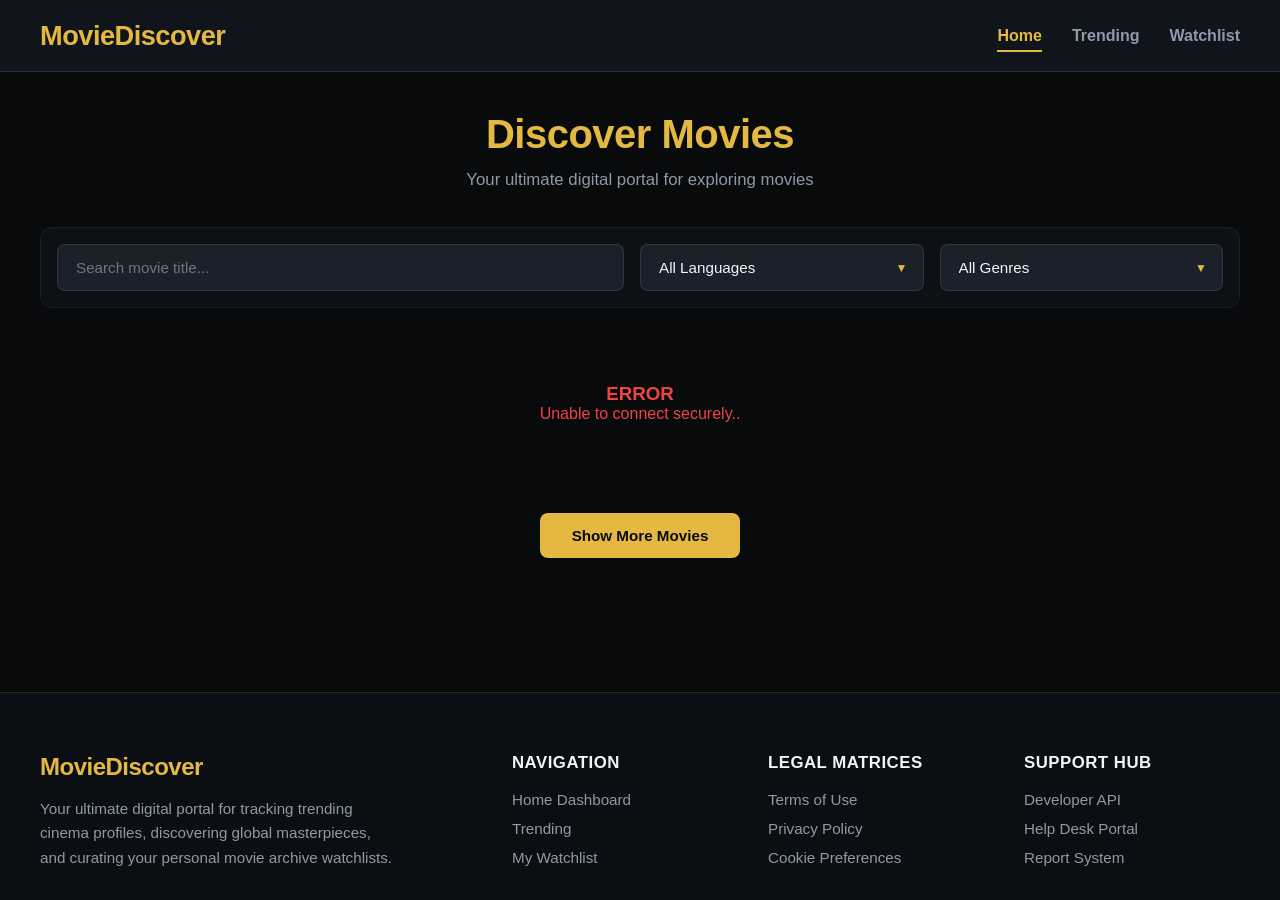
==== index.html @ 5aa243f0 "feat: replace infinite scroll with managed pagination button to restore footer visibility" ====
<!DOCTYPE html>
<html lang="en">
<head>
    <meta charset="UTF-8">
    <meta name="viewport" content="width=device-width, initial-scale=1.0">
    <title>MovieDiscover</title>
    <link rel="stylesheet" href="./style.css">
</head>
<body>

    <nav class="navbar">
        <div class="nav-container">
            <a href="index.html" class="logo">MovieDiscover</a>
            <ul class="nav-links">
                <li><a href="index.html" class="active">Home</a></li>
                <li><a href="trending.html">Trending</a></li>
                <li><a href="watchlist.html">Watchlist</a></li>
            </ul>
        </div>
    </nav>

    <main class="container">
        <header class="page-header">
            <h2>Discover Movies</h2>
            <p>Your ultimate digital portal for exploring movies</p>
        </header>

<div class="controls-hub">
    <div class="search-wrapper">
        <input type="text" id="searchBox" placeholder="Search movie title..." aria-label="Search movies">
    </div>
    
    <div class="select-wrapper">
        <select id="languageSelect" aria-label="Filter by language">
            <option value="All">All Languages</option>
            <option value="EN">English</option>
            <option value="HI">Hindi (हिंदी)</option>
            <option value="ES">Spanish (Español)</option>
            <option value="FR">French (Français)</option>
            <option value="JA">Japanese (日本語)</option>
            <option value="KO">Korean (한국어)</option>
        </select>
    </div>

    <div class="select-wrapper">
        <select id="genreSelect" aria-label="Filter by genre">
            <option value="All">All Genres</option>
            <option value="Action">Action</option>
            <option value="Adventure">Adventure</option>
            <option value="Animation">Animation</option>
            <option value="Comedy">Comedy</option>
            <option value="Crime">Crime</option>
            <option value="Drama">Drama</option>
            <option value="Fantasy">Fantasy</option>
            <option value="Horror">Horror</option>
            <option value="Romance">Romance</option>
            <option value="Sci-Fi">Sci-Fi</option>
            <option value="Thriller">Thriller</option>
        </select>
    </div>
</div>

<section id="movieList" class="movie-grid">
            </section>

        <div id="loadMoreContainer" style="text-align: center; margin: 50px 0 20px 0;">
            <button id="loadMoreBtn" class="btn btn-primary" onclick="loadNextPage()">Show More Movies</button>
        </div>
    </main>

   <footer class="footer">
    <div class="footer-container">
        <div class="footer-brand">
            <h3>MovieDiscover</h3>
            <p>Your ultimate digital portal for tracking trending cinema profiles, discovering global masterpieces, and curating your personal movie archive watchlists.</p>
        </div>
        <div class="footer-links">
            <h4>Navigation</h4>
            <a href="index.html">Home Dashboard</a>
            <a href="trending.html">Trending</a>
            <a href="watchlist.html">My Watchlist</a>
        </div>
        <div class="footer-links">
            <h4>Legal Matrices</h4>
            <a href="#">Terms of Use</a>
            <a href="#">Privacy Policy</a>
            <a href="#">Cookie Preferences</a>
        </div>
        <div class="footer-links">
            <h4>Support Hub</h4>
            <a href="#">Developer API</a>
            <a href="#">Help Desk Portal</a>
            <a href="#">Report System</a>
        </div>
    </div>
</footer>

    <script src="./script.js"></script>
</body>
</html>
---- style.css ----
/* --- BASE VARIANT STYLESHEET REBOOT --- */
* {
    margin: 0;
    padding: 0;
    box-sizing: border-box;
    font-family: 'Segoe UI', Roboto, Helvetica, Arial, sans-serif;
}

:root {
    --bg-main: #080a0c;
    --bg-card: #11161d;
    --bg-input: #1a212a;
    --brand-gold: #e5b842;      /* Vibrant Premium Gold Theme */
    --brand-gold-hover: #fcd36a;/* Bright highlight gold */
    --brand-red: #ef4444;
    --text-light: #f3f4f6;
    --text-muted: #8e9aa8;
    --nav-height: 72px;
}

body {
    background-color: var(--bg-main);
    color: var(--text-light);
    min-height: 100vh;
    display: flex;
    flex-direction: column;
    -webkit-font-smoothing: antialiased;
}

/* --- THEME NAVIGATION NAVBAR --- */
.navbar {
    background-color: rgba(17, 22, 29, 0.95);
    backdrop-filter: blur(12px);
    height: var(--nav-height);
    position: sticky;
    top: 0;
    z-index: 1000;
    border-bottom: 1px solid rgba(229, 184, 66, 0.15);
    display: flex;
    align-items: center;
}

.nav-container {
    max-width: 1240px;
    width: 100%;
    margin: 0 auto;
    display: flex;
    justify-content: space-between;
    align-items: center;
    padding: 0 20px;
}

/* Logo updated to Premium Brand Gold */
.logo {
    color: var(--brand-gold);
    font-size: 1.7rem;
    font-weight: 800;
    text-decoration: none;
    letter-spacing: -0.5px;
    transition: color 0.3s ease;
}
.logo:hover {
    color: var(--brand-gold-hover);
}

.nav-links {
    display: flex;
    list-style: none;
    gap: 30px;
}

.nav-links a {
    color: var(--text-muted);
    text-decoration: none;
    font-weight: 600;
    font-size: 1rem;
    padding: 8px 0;
    position: relative;
    transition: color 0.3s ease;
}

/* Premium Gold Hover Underline sliding animation effect */
.nav-links a::after {
    content: '';
    position: absolute;
    bottom: 0;
    left: 0;
    width: 0;
    height: 2px;
    background-color: var(--brand-gold);
    transition: width 0.3s ease;
}

.nav-links a:hover {
    color: var(--text-light);
}

.nav-links a:hover::after, 
.nav-links a.active::after {
    width: 100%;
}

.nav-links a.active {
    color: var(--brand-gold);
}

/* --- DYNAMIC HEADER ZONE --- */
.page-header {
    text-align: center;      /* Centers the Header */
    margin: 40px auto 35px auto;
    max-width: 700px;
}

/* Header Text elements transformed to center gold themes */
.page-header h2 {
    font-size: 2.5rem;
    font-weight: 800;
    color: var(--brand-gold);
    margin-bottom: 10px;
    letter-spacing: -0.5px;
}

.page-header p {
    color: var(--text-muted);
    font-size: 1.05rem;
    line-height: 1.5;
}

/* --- FLUID CONTENT MATRIX ARCHITECTURE --- */
.container {
    max-width: 1240px;
    width: 100%;
    margin: 0 auto;
    padding: 0 20px;
    flex: 1;
}

/* --- ATTRACTIVE CONTROLS & DROPDOWN ENGINE --- */
.controls-hub {
    display: flex;
    gap: 16px;
    margin-bottom: 35px;
    background: rgba(17, 22, 29, 0.6);
    padding: 16px;
    border-radius: 12px;
    border: 1px solid rgba(255, 255, 255, 0.05);
}

.search-wrapper {
    flex: 2;
}

.controls-hub input {
    width: 100%;
    background: var(--bg-input);
    border: 1px solid rgba(255, 255, 255, 0.1);
    padding: 14px 18px;
    border-radius: 8px;
    color: var(--text-light);
    font-size: 0.95rem;
    outline: none;
    transition: all 0.3s ease;
}

.controls-hub input:focus {
    border-color: var(--brand-gold);
    box-shadow: 0 0 0 3px rgba(229, 184, 66, 0.15);
}

/* Custom Dropdown Arrow Container Framework */
.select-wrapper {
    flex: 1;
    position: relative;
}

.select-wrapper::after {
    content: '▼';
    font-size: 0.75rem;
    color: var(--brand-gold);
    position: absolute;
    right: 16px;
    top: 50%;
    transform: translateY(-50%);
    pointer-events: none;
    transition: color 0.3s ease;
}

.controls-hub select {
    width: 100%;
    background: var(--bg-input);
    border: 1px solid rgba(255, 255, 255, 0.1);
    padding: 14px 40px 14px 18px;
    border-radius: 8px;
    color: var(--text-light);
    font-size: 0.95rem;
    outline: none;
    cursor: pointer;
    appearance: none; /* Strip away default operating system grey arrows */
    -webkit-appearance: none;
    transition: all 0.3s ease;
}

.select-wrapper:hover::after {
    color: var(--brand-gold-hover);
}

.controls-hub select:focus {
    border-color: var(--brand-gold);
    box-shadow: 0 0 0 3px rgba(229, 184, 66, 0.15);
}

/* --- MOVIE GRID DISPLAY SYSTEMS --- */
.movie-grid {
    display: grid;
    grid-template-columns: repeat(auto-fill, minmax(130px, 1fr));
    gap: 16px;
}

.movie-card {
    background: var(--bg-card);
    border-radius: 8px;
    overflow: hidden;
    text-decoration: none;
    color: inherit;
    transition: transform 0.3s cubic-bezier(0.2, 0.8, 0.2, 1), box-shadow 0.3s ease;
    border: 1px solid rgba(255, 255, 255, 0.03);
    display: flex;
    flex-direction: column;
}

.movie-card:hover {
    transform: translateY(-6px);
    box-shadow: 0 12px 24px rgba(0,0,0,0.7), 0 0 0 1px rgba(229, 184, 66, 0.2);
}

.poster {
    width: 100%;
    height: 195px;
    object-fit: cover;
    background-color: #0b0c10;
}

.card-info {
    padding: 10px;
    flex: 1;
}

.card-info h3 {
    font-size: 0.85rem;
    font-weight: 600;
    margin-bottom: 4px;
    white-space: nowrap;
    overflow: hidden;
    text-overflow: ellipsis;
}

.card-info p {
    font-size: 0.75rem;
    color: var(--text-muted);
}

.stars {
    color: var(--brand-gold) !important;
    font-weight: 700;
    margin-top: 2px;
}

/* --- DETAILS MATRIX LAYOUT PORTALS --- */
.details-container {
    max-width: 1240px;
    width: 100%;
    margin: 30px auto;
    padding: 0 20px;
    flex: 1;
}

.details-grid {
    display: grid;
    grid-template-columns: 1fr 2fr;
    gap: 40px;
    background: var(--bg-card);
    padding: 40px;
    border-radius: 16px;
    border: 1px solid rgba(229, 184, 66, 0.1);
}

.large-poster {
    width: 100%;
    border-radius: 10px;
    object-fit: cover;
    box-shadow: 0 10px 30px rgba(0,0,0,0.6);
}

.details-info-zone h1 {
    font-size: 2.8rem;
    font-weight: 800;
    margin-bottom: 12px;
    letter-spacing: -0.5px;
}

.meta-tags {
    margin-bottom: 24px;
}

.tag {
    display: inline-block;
    padding: 6px 16px;
    border-radius: 20px;
    font-size: 0.8rem;
    font-weight: 700;
    margin-right: 10px;
    background: rgba(229, 184, 66, 0.1);
    color: var(--brand-gold);
    border: 1px solid rgba(229, 184, 66, 0.15);
}

.rating-display {
    font-size: 1.25rem;
    margin-bottom: 25px;
    color: var(--brand-gold);
}

.overview-text {
    line-height: 1.72;
    color: #cbd5e1;
    margin-bottom: 35px;
    font-size: 1.05rem;
}

/* --- THEME CUSTOM BUTTON DESIGNS --- */
.btn {
    display: inline-block;
    padding: 14px 32px;
    font-size: 0.95rem;
    font-weight: 700;
    border-radius: 8px;
    border: none;
    cursor: pointer;
    transition: all 0.2s standard;
    text-align: center;
    text-decoration: none;
}

/* Buttons changed to match golden accent default settings */
.btn-primary {
    background: var(--brand-gold);
    color: #080a0c;
}

.btn-primary:hover {
    background: var(--brand-gold-hover);
    transform: translateY(-2px);
    box-shadow: 0 6px 20px rgba(229, 184, 66, 0.25);
}

.btn-danger {
    background: transparent;
    border: 2px solid var(--brand-red);
    color: var(--brand-red);
}

.btn-danger:hover {
    background: var(--brand-red);
    color: var(--text-light);
    transform: translateY(-2px);
}

@keyframes spin {
    0% { transform: rotate(0deg); }
    100% { transform: rotate(360deg); }
}

/* --- ATTRACTIVE PRODUCTION-TIER FOOTER --- */
.footer {
    background-color: #0b0f14;
    border-top: 1px solid rgba(229, 184, 66, 0.15);
    padding: 60px 0 30px 0;
    margin-top: 80px;
}

.footer-container {
    max-width: 1240px;
    margin: 0 auto;
    display: grid;
    grid-template-columns: 2fr 1fr 1fr 1fr;
    gap: 40px;
    padding: 0 20px;
}

.footer-brand h3 {
    color: var(--brand-gold);
    margin-bottom: 16px;
    font-size: 1.5rem;
    font-weight: 800;
    letter-spacing: -0.5px;
}

.footer-brand p {
    color: var(--text-muted);
    line-height: 1.6;
    max-width: 360px;
    font-size: 0.95rem;
}

.footer-links {
    display: flex;
    flex-direction: column;
    gap: 12px;
}

.footer-links h4 {
    color: var(--text-light);
    margin-bottom: 6px;
    font-size: 1.05rem;
    font-weight: 700;
    text-transform: uppercase;
    letter-spacing: 0.5px;
}

.footer-links a {
    color: var(--text-muted);
    text-decoration: none;
    transition: color 0.2s ease;
    font-size: 0.95rem;
    width: fit-content;
}

.footer-links a:hover {
    color: var(--brand-gold);
    padding-left: 2px;
}

.footer-bottom {
    max-width: 1240px;
    margin: 50px auto 0 auto;
    padding: 25px 20px 0 20px;
    border-top: 1px solid rgba(255, 255, 255, 0.05);
    display: flex;
    justify-content: space-between;
    align-items: center;
    color: var(--text-muted);
    font-size: 0.88rem;
}

.footer-socials {
    display: flex;
    gap: 20px;
}

.footer-socials a {
    color: var(--text-muted);
    text-decoration: none;
    font-weight: 600;
    transition: color 0.2s ease;
}

.footer-socials a:hover {
    color: var(--brand-gold);
}

/* RESPONSIVE LAYOUT CONSTRAINTS */
@media (max-width: 900px) {
    .footer-container {
        grid-template-columns: 1fr 1fr;
    }
}

@media (max-width: 600px) {
    .details-grid, .footer-container, .footer-bottom {
        grid-template-columns: 1fr;
        flex-direction: column;
        gap: 30px;
        text-align: center;
    }
    .footer-bottom {
        align-items: center;
    }
    .footer-socials {
        justify-content: center;
    }
    .controls-hub {
        flex-direction: column;
    }
    .footer-links a {
        margin: 0 auto;
    }
}
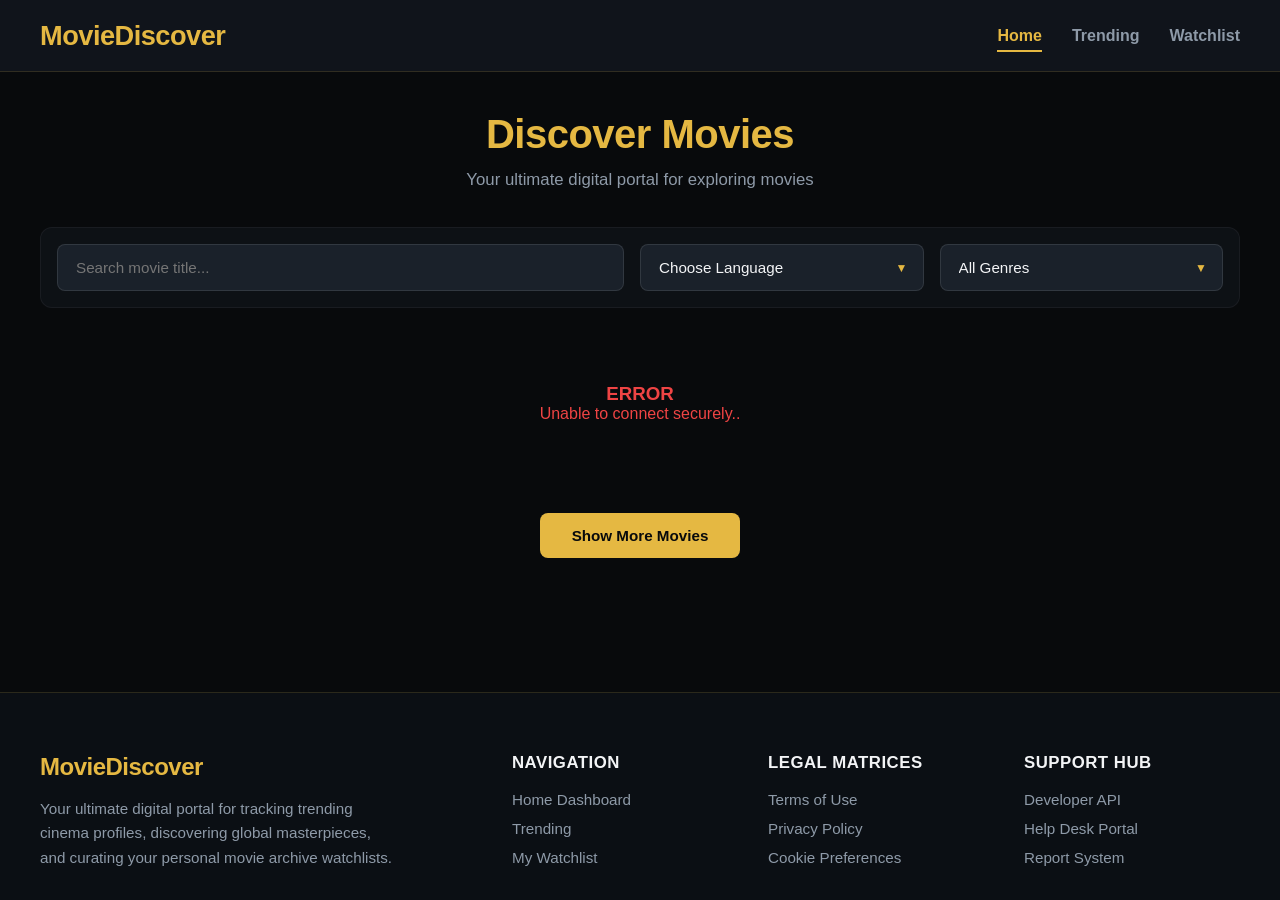
==== commit ca50c266: "fix: optimize search engine layout matching and update default language selector label text" ====
--- a/index.html
+++ b/index.html
@@ -32,13 +32,13 @@
     
     <div class="select-wrapper">
         <select id="languageSelect" aria-label="Filter by language">
-            <option value="All">All Languages</option>
+            <option value="All">Choose Language</option>
             <option value="EN">English</option>
-            <option value="HI">Hindi (हिंदी)</option>
-            <option value="ES">Spanish (Español)</option>
-            <option value="FR">French (Français)</option>
-            <option value="JA">Japanese (日本語)</option>
-            <option value="KO">Korean (한국어)</option>
+            <option value="HI">Hindi</option>
+            <option value="ES">Spanish</option>
+            <option value="FR">French</option>
+            <option value="JA">Japanese</option>
+            <option value="KO">Korean</option>
         </select>
     </div>
 
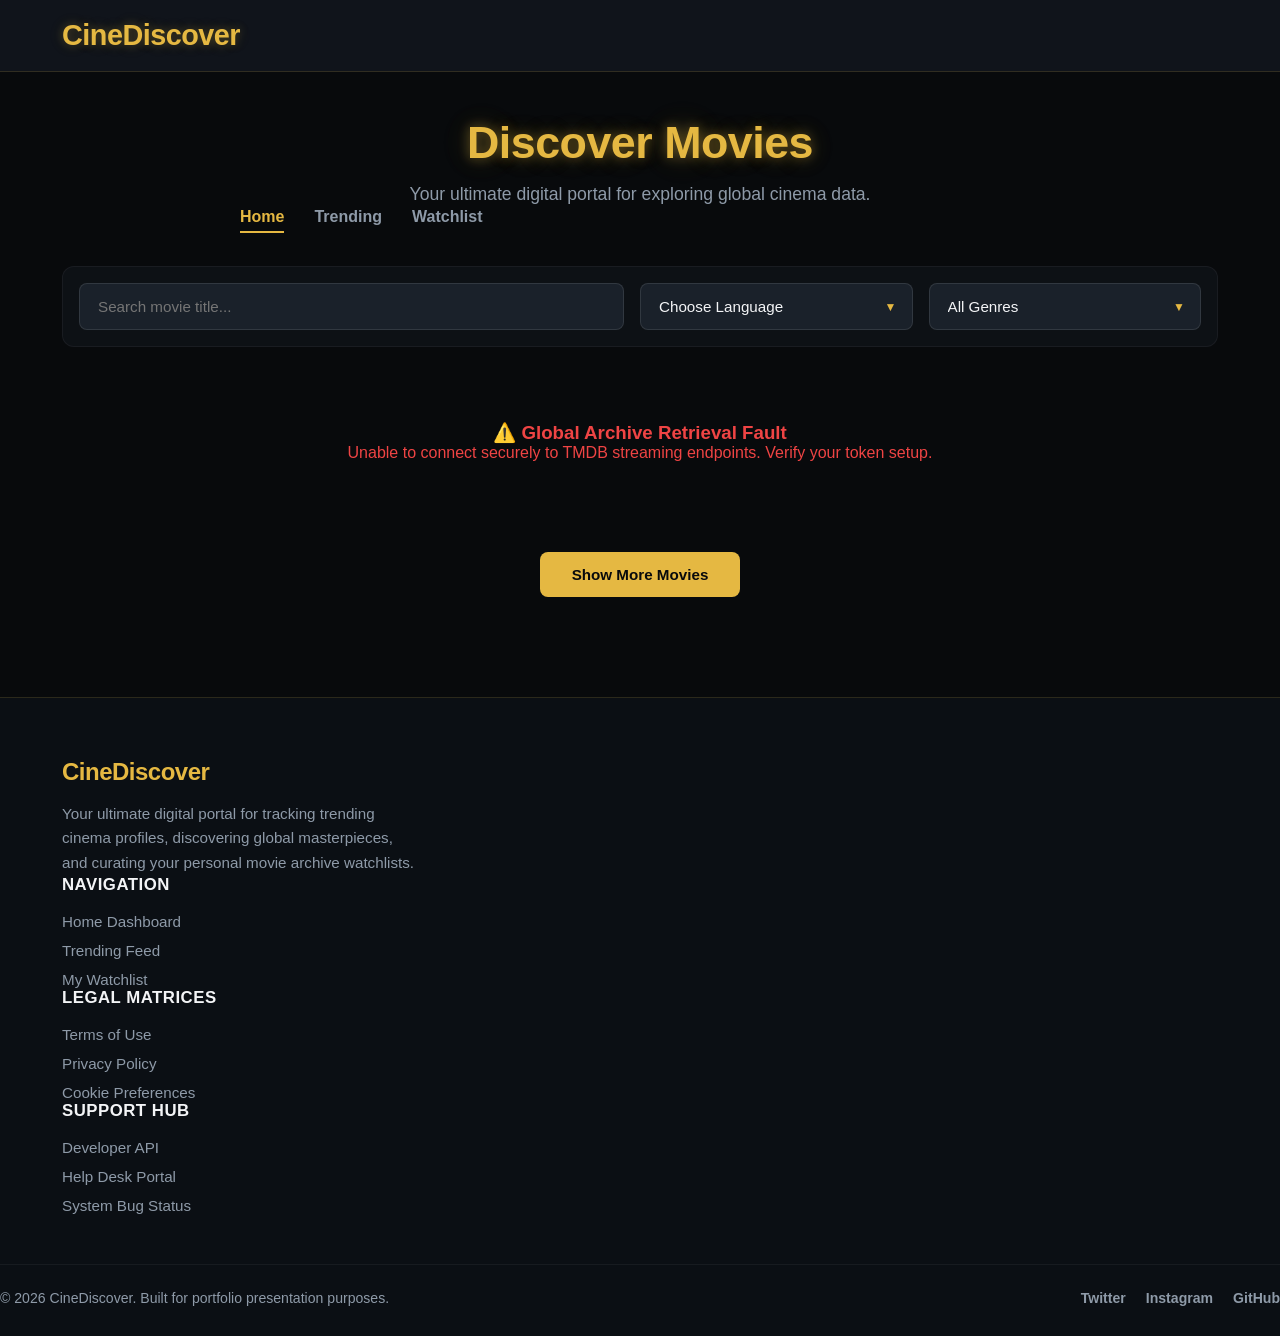
==== commit 083bc40d: "structure: relocate link blocks to sub-nav layout and clean up structural wrappers" ====
--- a/index.html
+++ b/index.html
@@ -3,64 +3,68 @@
 <head>
     <meta charset="UTF-8">
     <meta name="viewport" content="width=device-width, initial-scale=1.0">
-    <title>MovieDiscover</title>
-    <link rel="stylesheet" href="./style.css">
+    <title>CineDiscover - Global Cinema Catalog</title>
+    <link rel="stylesheet" href="style.css">
 </head>
 <body>
 
     <nav class="navbar">
         <div class="nav-container">
-            <a href="index.html" class="logo">MovieDiscover</a>
-            <ul class="nav-links">
-                <li><a href="index.html" class="active">Home</a></li>
-                <li><a href="trending.html">Trending</a></li>
-                <li><a href="watchlist.html">Watchlist</a></li>
-            </ul>
+            <a href="index.html" class="logo">CineDiscover</a>
         </div>
     </nav>
 
     <main class="container">
+        
         <header class="page-header">
             <h2>Discover Movies</h2>
-            <p>Your ultimate digital portal for exploring movies</p>
+            <p>Your ultimate digital portal for exploring global cinema data.</p>
+            
+            <nav class="sub-navigation">
+                <ul class="nav-links">
+                    <li><a href="index.html" class="active">Home</a></li>
+                    <li><a href="trending.html">Trending</a></li>
+                    <li><a href="watchlist.html">Watchlist</a></li>
+                </ul>
+            </nav>
         </header>
 
-<div class="controls-hub">
-    <div class="search-wrapper">
-        <input type="text" id="searchBox" placeholder="Search movie title..." aria-label="Search movies">
-    </div>
-    
-    <div class="select-wrapper">
-        <select id="languageSelect" aria-label="Filter by language">
-            <option value="All">Choose Language</option>
-            <option value="EN">English</option>
-            <option value="HI">Hindi</option>
-            <option value="ES">Spanish</option>
-            <option value="FR">French</option>
-            <option value="JA">Japanese</option>
-            <option value="KO">Korean</option>
-        </select>
-    </div>
+        <div class="controls-hub">
+            <div class="search-wrapper">
+                <input type="text" id="searchBox" placeholder="Search movie title..." aria-label="Search movies">
+            </div>
+            
+            <div class="select-wrapper">
+                <select id="languageSelect" aria-label="Filter by language">
+                    <option value="All" disabled selected hidden>Choose Language</option>
+                    <option value="EN">English</option>
+                    <option value="HI">Hindi (हिंदी)</option>
+                    <option value="ES">Spanish (Español)</option>
+                    <option value="FR">French (Français)</option>
+                    <option value="JA">Japanese (日本語)</option>
+                    <option value="KO">Korean (한국어)</option>
+                </select>
+            </div>
 
-    <div class="select-wrapper">
-        <select id="genreSelect" aria-label="Filter by genre">
-            <option value="All">All Genres</option>
-            <option value="Action">Action</option>
-            <option value="Adventure">Adventure</option>
-            <option value="Animation">Animation</option>
-            <option value="Comedy">Comedy</option>
-            <option value="Crime">Crime</option>
-            <option value="Drama">Drama</option>
-            <option value="Fantasy">Fantasy</option>
-            <option value="Horror">Horror</option>
-            <option value="Romance">Romance</option>
-            <option value="Sci-Fi">Sci-Fi</option>
-            <option value="Thriller">Thriller</option>
-        </select>
-    </div>
-</div>
+            <div class="select-wrapper">
+                <select id="genreSelect" aria-label="Filter by genre">
+                    <option value="All">All Genres</option>
+                    <option value="Action">Action</option>
+                    <option value="Adventure">Adventure</option>
+                    <option value="Animation">Animation</option>
+                    <option value="Comedy">Comedy</option>
+                    <option value="Crime">Crime</option>
+                    <option value="Drama">Drama</option>
+                    <option value="Fantasy">Fantasy</option>
+                    <option value="Horror">Horror</option>
+                    <option value="Romance">Romance</option>
+                    <option value="Sci-Fi">Sci-Fi</option>
+                    <option value="Thriller">Thriller</option>
+                </select>
+            </div>
+        </div>
 
-<section id="movieList" class="movie-grid">
+        <section id="movieList" class="movie-grid">
             </section>
 
         <div id="loadMoreContainer" style="text-align: center; margin: 50px 0 20px 0;">
@@ -68,33 +72,41 @@
         </div>
     </main>
 
-   <footer class="footer">
-    <div class="footer-container">
-        <div class="footer-brand">
-            <h3>MovieDiscover</h3>
-            <p>Your ultimate digital portal for tracking trending cinema profiles, discovering global masterpieces, and curating your personal movie archive watchlists.</p>
+    <footer class="footer">
+        <div class="footer-container">
+            <div class="footer-brand">
+                <h3>CineDiscover</h3>
+                <p>Your ultimate digital portal for tracking trending cinema profiles, discovering global masterpieces, and curating your personal movie archive watchlists.</p>
+            </div>
+            <div class="footer-links">
+                <h4>Navigation</h4>
+                <a href="index.html">Home Dashboard</a>
+                <a href="trending.html">Trending Feed</a>
+                <a href="watchlist.html">My Watchlist</a>
+            </div>
+            <div class="footer-links">
+                <h4>Legal Matrices</h4>
+                <a href="#">Terms of Use</a>
+                <a href="#">Privacy Policy</a>
+                <a href="#">Cookie Preferences</a>
+            </div>
+            <div class="footer-links">
+                <h4>Support Hub</h4>
+                <a href="#">Developer API</a>
+                <a href="#">Help Desk Portal</a>
+                <a href="#">System Bug Status</a>
+            </div>
         </div>
-        <div class="footer-links">
-            <h4>Navigation</h4>
-            <a href="index.html">Home Dashboard</a>
-            <a href="trending.html">Trending</a>
-            <a href="watchlist.html">My Watchlist</a>
+        <div class="footer-bottom">
+            <p>&copy; 2026 CineDiscover. Built for portfolio presentation purposes.</p>
+            <div class="footer-socials">
+                <a href="#">Twitter</a>
+                <a href="#">Instagram</a>
+                <a href="#">GitHub</a>
+            </div>
         </div>
-        <div class="footer-links">
-            <h4>Legal Matrices</h4>
-            <a href="#">Terms of Use</a>
-            <a href="#">Privacy Policy</a>
-            <a href="#">Cookie Preferences</a>
-        </div>
-        <div class="footer-links">
-            <h4>Support Hub</h4>
-            <a href="#">Developer API</a>
-            <a href="#">Help Desk Portal</a>
-            <a href="#">Report System</a>
-        </div>
-    </div>
-</footer>
+    </footer>
 
-    <script src="./script.js"></script>
+    <script src="script.js"></script>
 </body>
 </html>
--- a/style.css
+++ b/style.css
@@ -27,6 +27,15 @@
     -webkit-font-smoothing: antialiased;
 }
 
+/* --- EXPANDED CONTAINER WIDTHS (Reduces Left/Right Blank Spaces) --- */
+.container, .nav-container, .details-container, .footer-container {
+    max-width: 95%;      /* Increased footprint scaling to utilize broad widescreen real estate */
+    width: 100%;
+    margin: 0 auto;
+    padding: 0 30px;
+    flex: 1;
+}
+
 /* --- THEME NAVIGATION NAVBAR --- */
 .navbar {
     background-color: rgba(17, 22, 29, 0.95);
@@ -40,27 +49,20 @@
     align-items: center;
 }
 
-.nav-container {
-    max-width: 1240px;
-    width: 100%;
-    margin: 0 auto;
-    display: flex;
-    justify-content: space-between;
-    align-items: center;
-    padding: 0 20px;
-}
-
-/* Logo updated to Premium Brand Gold */
+/* Logo updated to Premium Brand Gold with Illumination Glow Matrix */
 .logo {
     color: var(--brand-gold);
-    font-size: 1.7rem;
+    font-size: 1.8rem;
     font-weight: 800;
     text-decoration: none;
     letter-spacing: -0.5px;
-    transition: color 0.3s ease;
-}
+    text-shadow: 0 0 10px rgba(229, 184, 66, 0.3), 0 0 20px rgba(229, 184, 66, 0.1);
+    transition: all 0.3s ease;
+}
+
 .logo:hover {
     color: var(--brand-gold-hover);
+    text-shadow: 0 0 15px rgba(252, 211, 106, 0.6), 0 0 30px rgba(229, 184, 66, 0.3);
 }
 
 .nav-links {
@@ -104,35 +106,29 @@
     color: var(--brand-gold);
 }
 
-/* --- DYNAMIC HEADER ZONE --- */
+/* --- CENTERED HEADER ZONE WITH NEON TYPOGRAPHY GLOW --- */
 .page-header {
     text-align: center;      /* Centers the Header */
-    margin: 40px auto 35px auto;
-    max-width: 700px;
-}
-
-/* Header Text elements transformed to center gold themes */
+    margin: 45px auto 40px auto;
+    max-width: 800px;
+}
+
+/* Header Text elements transformed to centered high-density gold themes */
 .page-header h2 {
-    font-size: 2.5rem;
+    font-size: 2.8rem;
     font-weight: 800;
     color: var(--brand-gold);
-    margin-bottom: 10px;
+    margin-bottom: 12px;
     letter-spacing: -0.5px;
+    text-shadow: 0 0 12px rgba(229, 184, 66, 0.4), 
+                 0 0 24px rgba(229, 184, 66, 0.2),
+                 0 0 40px rgba(229, 184, 66, 0.1);
 }
 
 .page-header p {
     color: var(--text-muted);
-    font-size: 1.05rem;
-    line-height: 1.5;
-}
-
-/* --- FLUID CONTENT MATRIX ARCHITECTURE --- */
-.container {
-    max-width: 1240px;
-    width: 100%;
-    margin: 0 auto;
-    padding: 0 20px;
-    flex: 1;
+    font-size: 1.1rem;
+    line-height: 1.6;
 }
 
 /* --- ATTRACTIVE CONTROLS & DROPDOWN ENGINE --- */
@@ -209,11 +205,12 @@
     box-shadow: 0 0 0 3px rgba(229, 184, 66, 0.15);
 }
 
-/* --- MOVIE GRID DISPLAY SYSTEMS --- */
+/* --- DYNAMIC MOVIE GRID DISPLAY SYSTEMS --- */
 .movie-grid {
     display: grid;
-    grid-template-columns: repeat(auto-fill, minmax(130px, 1fr));
-    gap: 16px;
+    /* Fits even more micro cards per row now that screen side gutters are minimized */
+    grid-template-columns: repeat(auto-fill, minmax(140px, 1fr));
+    gap: 18px;
 }
 
 .movie-card {
@@ -266,14 +263,6 @@
 }
 
 /* --- DETAILS MATRIX LAYOUT PORTALS --- */
-.details-container {
-    max-width: 1240px;
-    width: 100%;
-    margin: 30px auto;
-    padding: 0 20px;
-    flex: 1;
-}
-
 .details-grid {
     display: grid;
     grid-template-columns: 1fr 2fr;
@@ -336,12 +325,11 @@
     border-radius: 8px;
     border: none;
     cursor: pointer;
-    transition: all 0.2s standard;
+    transition: all 0.2s ease;
     text-align: center;
     text-decoration: none;
 }
 
-/* Buttons changed to match golden accent default settings */
 .btn-primary {
     background: var(--brand-gold);
     color: #080a0c;
@@ -378,15 +366,6 @@
     margin-top: 80px;
 }
 
-.footer-container {
-    max-width: 1240px;
-    margin: 0 auto;
-    display: grid;
-    grid-template-columns: 2fr 1fr 1fr 1fr;
-    gap: 40px;
-    padding: 0 20px;
-}
-
 .footer-brand h3 {
     color: var(--brand-gold);
     margin-bottom: 16px;
@@ -431,9 +410,8 @@
 }
 
 .footer-bottom {
-    max-width: 1240px;
-    margin: 50px auto 0 auto;
-    padding: 25px 20px 0 20px;
+    margin-top: 50px;
+    padding: 25px 0 0 0;
     border-top: 1px solid rgba(255, 255, 255, 0.05);
     display: flex;
     justify-content: space-between;
@@ -484,4 +462,11 @@
     .footer-links a {
         margin: 0 auto;
     }
+}
+
+/* Corrected placeholder option visibility state context matching */
+select:invalid,
+select option[disabled] {
+    color: var(--text-muted);
+    opacity: 0.7; /* Restored opacity visibility layout scaling */
 }
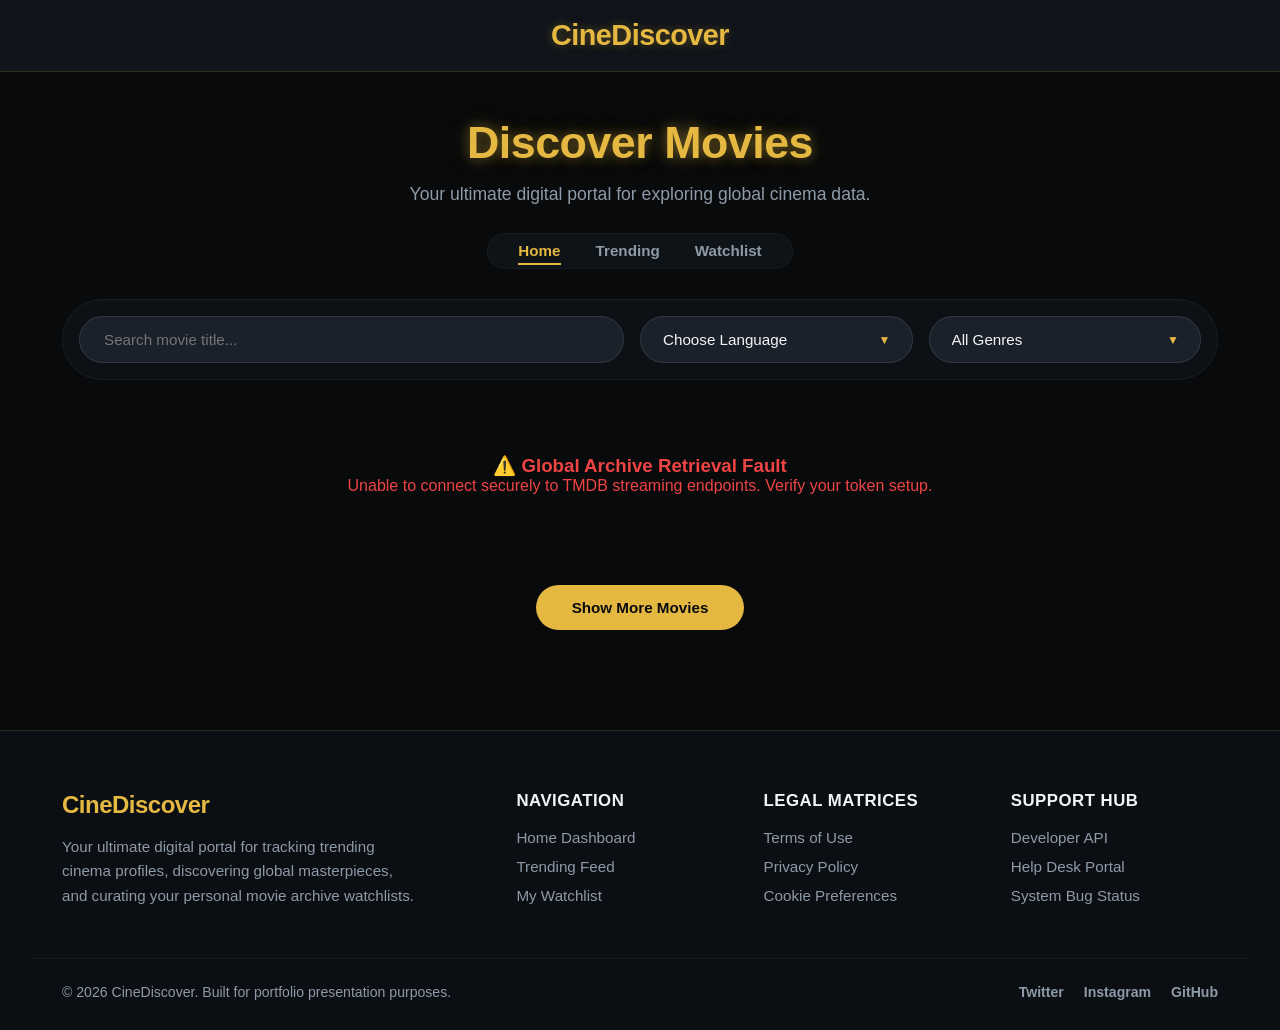
==== commit ef26b32c: "fix: restore structural footer layout syntax architecture across sub-pages" ====
--- a/index.html
+++ b/index.html
@@ -3,7 +3,7 @@
 <head>
     <meta charset="UTF-8">
     <meta name="viewport" content="width=device-width, initial-scale=1.0">
-    <title>CineDiscover - Global Cinema Catalog</title>
+    <title>CineDiscover - Centered Premium Entertainment</title>
     <link rel="stylesheet" href="style.css">
 </head>
 <body>
@@ -15,7 +15,6 @@
     </nav>
 
     <main class="container">
-        
         <header class="page-header">
             <h2>Discover Movies</h2>
             <p>Your ultimate digital portal for exploring global cinema data.</p>
@@ -38,11 +37,11 @@
                 <select id="languageSelect" aria-label="Filter by language">
                     <option value="All" disabled selected hidden>Choose Language</option>
                     <option value="EN">English</option>
-                    <option value="HI">Hindi (हिंदी)</option>
-                    <option value="ES">Spanish (Español)</option>
-                    <option value="FR">French (Français)</option>
-                    <option value="JA">Japanese (日本語)</option>
-                    <option value="KO">Korean (한국어)</option>
+                    <option value="HI">Hindi</option>
+                    <option value="ES">Spanish</option>
+                    <option value="FR">French</option>
+                    <option value="JA">Japanese</option>
+                    <option value="KO">Korean</option>
                 </select>
             </div>
 
@@ -64,8 +63,7 @@
             </div>
         </div>
 
-        <section id="movieList" class="movie-grid">
-            </section>
+        <section id="movieList" class="movie-grid"></section>
 
         <div id="loadMoreContainer" style="text-align: center; margin: 50px 0 20px 0;">
             <button id="loadMoreBtn" class="btn btn-primary" onclick="loadNextPage()">Show More Movies</button>
--- a/style.css
+++ b/style.css
@@ -1,4 +1,4 @@
-/* --- BASE VARIANT STYLESHEET REBOOT --- */
+/* --- BASE STYLESHEET CORE --- */
 * {
     margin: 0;
     padding: 0;
@@ -10,8 +10,8 @@
     --bg-main: #080a0c;
     --bg-card: #11161d;
     --bg-input: #1a212a;
-    --brand-gold: #e5b842;      /* Vibrant Premium Gold Theme */
-    --brand-gold-hover: #fcd36a;/* Bright highlight gold */
+    --brand-gold: #e5b842;      
+    --brand-gold-hover: #fcd36a;
     --brand-red: #ef4444;
     --text-light: #f3f4f6;
     --text-muted: #8e9aa8;
@@ -23,20 +23,20 @@
     color: var(--text-light);
     min-height: 100vh;
     display: flex;
-    flex-direction: column;
+    flex-direction: column; /* Allows the footer to naturally push down */
     -webkit-font-smoothing: antialiased;
 }
 
-/* --- EXPANDED CONTAINER WIDTHS (Reduces Left/Right Blank Spaces) --- */
-.container, .nav-container, .details-container, .footer-container {
-    max-width: 95%;      /* Increased footprint scaling to utilize broad widescreen real estate */
+/* --- EXPANDED CONTAINER WIDTHS --- */
+.container, .details-container {
+    max-width: 95%;      
     width: 100%;
     margin: 0 auto;
     padding: 0 30px;
-    flex: 1;
-}
-
-/* --- THEME NAVIGATION NAVBAR --- */
+    flex: 1; /* Pushes everything below it down to the bottom */
+}
+
+/* --- NAVBAR BRAND CENTERING RULES --- */
 .navbar {
     background-color: rgba(17, 22, 29, 0.95);
     backdrop-filter: blur(12px);
@@ -47,9 +47,16 @@
     border-bottom: 1px solid rgba(229, 184, 66, 0.15);
     display: flex;
     align-items: center;
-}
-
-/* Logo updated to Premium Brand Gold with Illumination Glow Matrix */
+    justify-content: center; /* Centers items inside navbar flex space */
+}
+
+.nav-container {
+    width: 100%;
+    display: flex;
+    justify-content: center; /* Ensures the logo sits in the exact center */
+    padding: 0 30px;
+}
+
 .logo {
     color: var(--brand-gold);
     font-size: 1.8rem;
@@ -65,23 +72,34 @@
     text-shadow: 0 0 15px rgba(252, 211, 106, 0.6), 0 0 30px rgba(229, 184, 66, 0.3);
 }
 
+/* --- SUB-NAVIGATION FRAMEWORK --- */
+.sub-navigation {
+    margin-top: 25px;
+    display: flex;
+    justify-content: center;
+}
+
 .nav-links {
     display: flex;
     list-style: none;
-    gap: 30px;
+    gap: 35px;
+    background: rgba(26, 33, 42, 0.4);
+    padding: 8px 30px;
+    border-radius: 50px; 
+    border: 1px solid rgba(255, 255, 255, 0.03);
+    width: fit-content;
 }
 
 .nav-links a {
     color: var(--text-muted);
     text-decoration: none;
     font-weight: 600;
-    font-size: 1rem;
-    padding: 8px 0;
+    font-size: 0.95rem;
+    padding: 6px 0;
     position: relative;
     transition: color 0.3s ease;
 }
 
-/* Premium Gold Hover Underline sliding animation effect */
 .nav-links a::after {
     content: '';
     position: absolute;
@@ -106,14 +124,13 @@
     color: var(--brand-gold);
 }
 
-/* --- CENTERED HEADER ZONE WITH NEON TYPOGRAPHY GLOW --- */
+/* --- CENTERED HEADER ZONE --- */
 .page-header {
-    text-align: center;      /* Centers the Header */
-    margin: 45px auto 40px auto;
+    text-align: center;      
+    margin: 45px auto 30px auto;
     max-width: 800px;
 }
 
-/* Header Text elements transformed to centered high-density gold themes */
 .page-header h2 {
     font-size: 2.8rem;
     font-weight: 800;
@@ -131,15 +148,16 @@
     line-height: 1.6;
 }
 
-/* --- ATTRACTIVE CONTROLS & DROPDOWN ENGINE --- */
+/* --- CONTROLS HUB OVAL LAYOUTS --- */
 .controls-hub {
     display: flex;
     gap: 16px;
     margin-bottom: 35px;
     background: rgba(17, 22, 29, 0.6);
     padding: 16px;
-    border-radius: 12px;
+    border-radius: 50px; 
     border: 1px solid rgba(255, 255, 255, 0.05);
+    align-items: center;
 }
 
 .search-wrapper {
@@ -150,8 +168,8 @@
     width: 100%;
     background: var(--bg-input);
     border: 1px solid rgba(255, 255, 255, 0.1);
-    padding: 14px 18px;
-    border-radius: 8px;
+    padding: 14px 24px;
+    border-radius: 50px; 
     color: var(--text-light);
     font-size: 0.95rem;
     outline: none;
@@ -163,7 +181,6 @@
     box-shadow: 0 0 0 3px rgba(229, 184, 66, 0.15);
 }
 
-/* Custom Dropdown Arrow Container Framework */
 .select-wrapper {
     flex: 1;
     position: relative;
@@ -174,48 +191,36 @@
     font-size: 0.75rem;
     color: var(--brand-gold);
     position: absolute;
-    right: 16px;
+    right: 22px;
     top: 50%;
     transform: translateY(-50%);
     pointer-events: none;
-    transition: color 0.3s ease;
 }
 
 .controls-hub select {
     width: 100%;
     background: var(--bg-input);
     border: 1px solid rgba(255, 255, 255, 0.1);
-    padding: 14px 40px 14px 18px;
-    border-radius: 8px;
+    padding: 14px 40px 14px 22px;
+    border-radius: 50px; 
     color: var(--text-light);
     font-size: 0.95rem;
     outline: none;
     cursor: pointer;
-    appearance: none; /* Strip away default operating system grey arrows */
+    appearance: none; 
     -webkit-appearance: none;
-    transition: all 0.3s ease;
-}
-
-.select-wrapper:hover::after {
-    color: var(--brand-gold-hover);
-}
-
-.controls-hub select:focus {
-    border-color: var(--brand-gold);
-    box-shadow: 0 0 0 3px rgba(229, 184, 66, 0.15);
-}
-
-/* --- DYNAMIC MOVIE GRID DISPLAY SYSTEMS --- */
+}
+
+/* --- MOVIE DISPLAY GRIDS --- */
 .movie-grid {
     display: grid;
-    /* Fits even more micro cards per row now that screen side gutters are minimized */
     grid-template-columns: repeat(auto-fill, minmax(140px, 1fr));
     gap: 18px;
 }
 
 .movie-card {
     background: var(--bg-card);
-    border-radius: 8px;
+    border-radius: 12px;
     overflow: hidden;
     text-decoration: none;
     color: inherit;
@@ -294,7 +299,7 @@
 .tag {
     display: inline-block;
     padding: 6px 16px;
-    border-radius: 20px;
+    border-radius: 50px; 
     font-size: 0.8rem;
     font-weight: 700;
     margin-right: 10px;
@@ -316,13 +321,13 @@
     font-size: 1.05rem;
 }
 
-/* --- THEME CUSTOM BUTTON DESIGNS --- */
+/* --- OVAL CAPSULE BUTTONS --- */
 .btn {
     display: inline-block;
-    padding: 14px 32px;
+    padding: 14px 36px;
     font-size: 0.95rem;
     font-weight: 700;
-    border-radius: 8px;
+    border-radius: 50px; 
     border: none;
     cursor: pointer;
     transition: all 0.2s ease;
@@ -353,17 +358,22 @@
     transform: translateY(-2px);
 }
 
-@keyframes spin {
-    0% { transform: rotate(0deg); }
-    100% { transform: rotate(360deg); }
-}
-
-/* --- ATTRACTIVE PRODUCTION-TIER FOOTER --- */
+/* --- FULL REAL SITE FOOTER STYLING --- */
 .footer {
     background-color: #0b0f14;
     border-top: 1px solid rgba(229, 184, 66, 0.15);
     padding: 60px 0 30px 0;
     margin-top: 80px;
+    width: 100%;
+}
+
+.footer-container {
+    max-width: 95%;
+    margin: 0 auto;
+    display: grid;
+    grid-template-columns: 2fr 1fr 1fr 1fr;
+    gap: 40px;
+    padding: 0 30px;
 }
 
 .footer-brand h3 {
@@ -410,14 +420,16 @@
 }
 
 .footer-bottom {
-    margin-top: 50px;
-    padding: 25px 0 0 0;
+    max-width: 95%;
+    margin: 50px auto 0 auto;
+    padding: 25px 30px 0 30px;
     border-top: 1px solid rgba(255, 255, 255, 0.05);
     display: flex;
     justify-content: space-between;
     align-items: center;
     color: var(--text-muted);
     font-size: 0.88rem;
+    width: 100%;
 }
 
 .footer-socials {
@@ -436,13 +448,10 @@
     color: var(--brand-gold);
 }
 
-/* RESPONSIVE LAYOUT CONSTRAINTS */
+/* RESPONSIVE LAYOUTS */
 @media (max-width: 900px) {
-    .footer-container {
-        grid-template-columns: 1fr 1fr;
-    }
-}
-
+    .footer-container { grid-template-columns: 1fr 1fr; }
+}
 @media (max-width: 600px) {
     .details-grid, .footer-container, .footer-bottom {
         grid-template-columns: 1fr;
@@ -450,23 +459,14 @@
         gap: 30px;
         text-align: center;
     }
-    .footer-bottom {
-        align-items: center;
-    }
-    .footer-socials {
-        justify-content: center;
-    }
-    .controls-hub {
-        flex-direction: column;
-    }
-    .footer-links a {
-        margin: 0 auto;
-    }
-}
-
-/* Corrected placeholder option visibility state context matching */
-select:invalid,
-select option[disabled] {
-    color: var(--text-muted);
-    opacity: 0.7; /* Restored opacity visibility layout scaling */
+    .footer-bottom { align-items: center; }
+    .footer-socials { justify-content: center; }
+    .controls-hub { flex-direction: column; border-radius: 24px; }
+    .controls-hub input, .controls-hub select { border-radius: 24px; }
+    .footer-links a { margin: 0 auto; }
+}
+
+select:invalid, select option[disabled] {
+    color: var(--text-muted);
+    opacity: 0.7; 
 }
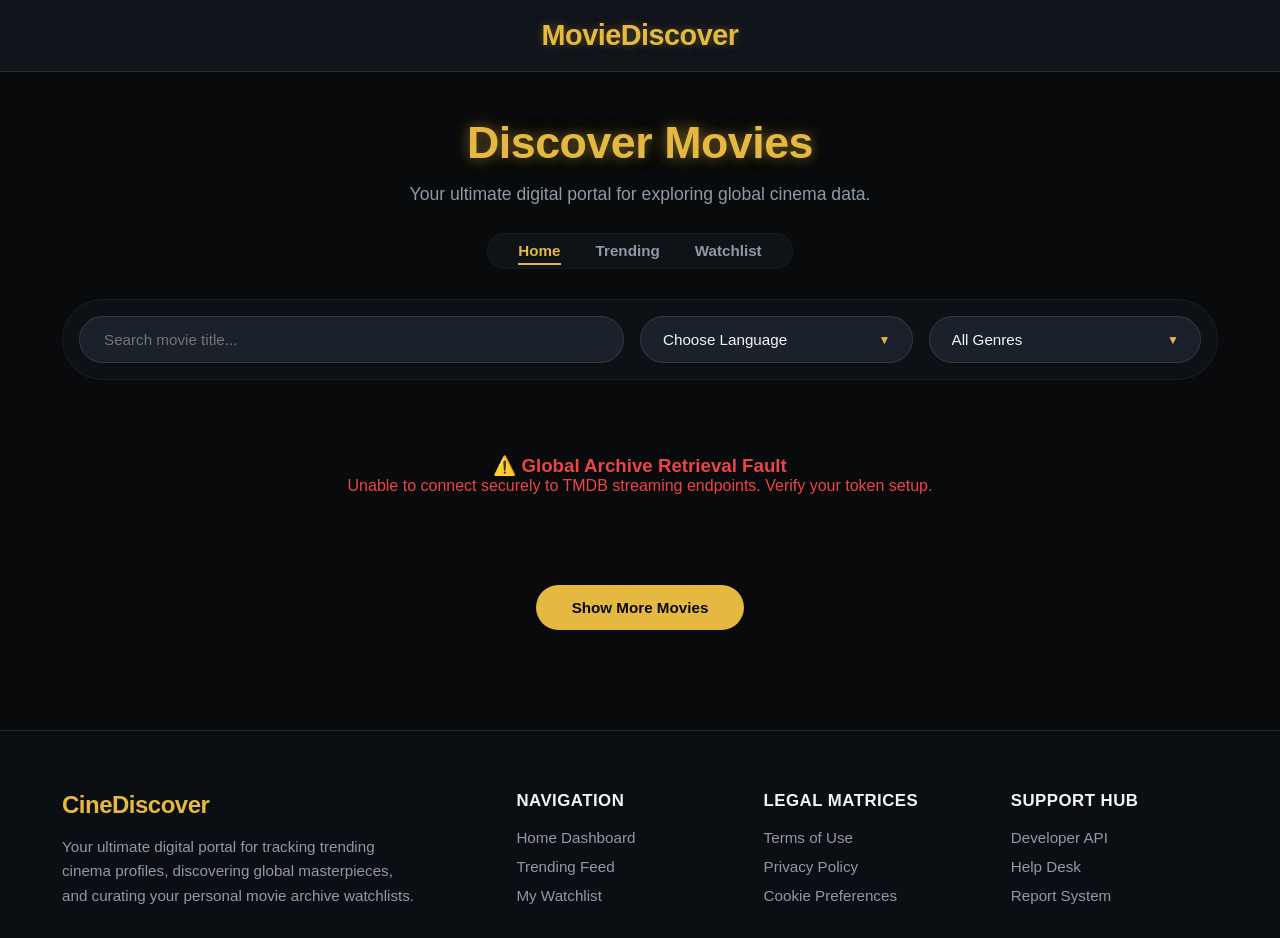
==== commit 2e18c88d: "fix: resolve description mapping bugs and unify key names natively" ====
--- a/index.html
+++ b/index.html
@@ -3,14 +3,14 @@
 <head>
     <meta charset="UTF-8">
     <meta name="viewport" content="width=device-width, initial-scale=1.0">
-    <title>CineDiscover - Centered Premium Entertainment</title>
+    <title>MovieDiscover - Centered Premium Entertainment</title>
     <link rel="stylesheet" href="style.css">
 </head>
 <body>
 
     <nav class="navbar">
         <div class="nav-container">
-            <a href="index.html" class="logo">CineDiscover</a>
+            <a href="index.html" class="logo">MovieDiscover</a>
         </div>
     </nav>
 
@@ -91,16 +91,8 @@
             <div class="footer-links">
                 <h4>Support Hub</h4>
                 <a href="#">Developer API</a>
-                <a href="#">Help Desk Portal</a>
-                <a href="#">System Bug Status</a>
-            </div>
-        </div>
-        <div class="footer-bottom">
-            <p>&copy; 2026 CineDiscover. Built for portfolio presentation purposes.</p>
-            <div class="footer-socials">
-                <a href="#">Twitter</a>
-                <a href="#">Instagram</a>
-                <a href="#">GitHub</a>
+                <a href="#">Help Desk</a>
+                <a href="#">Report System</a>
             </div>
         </div>
     </footer>
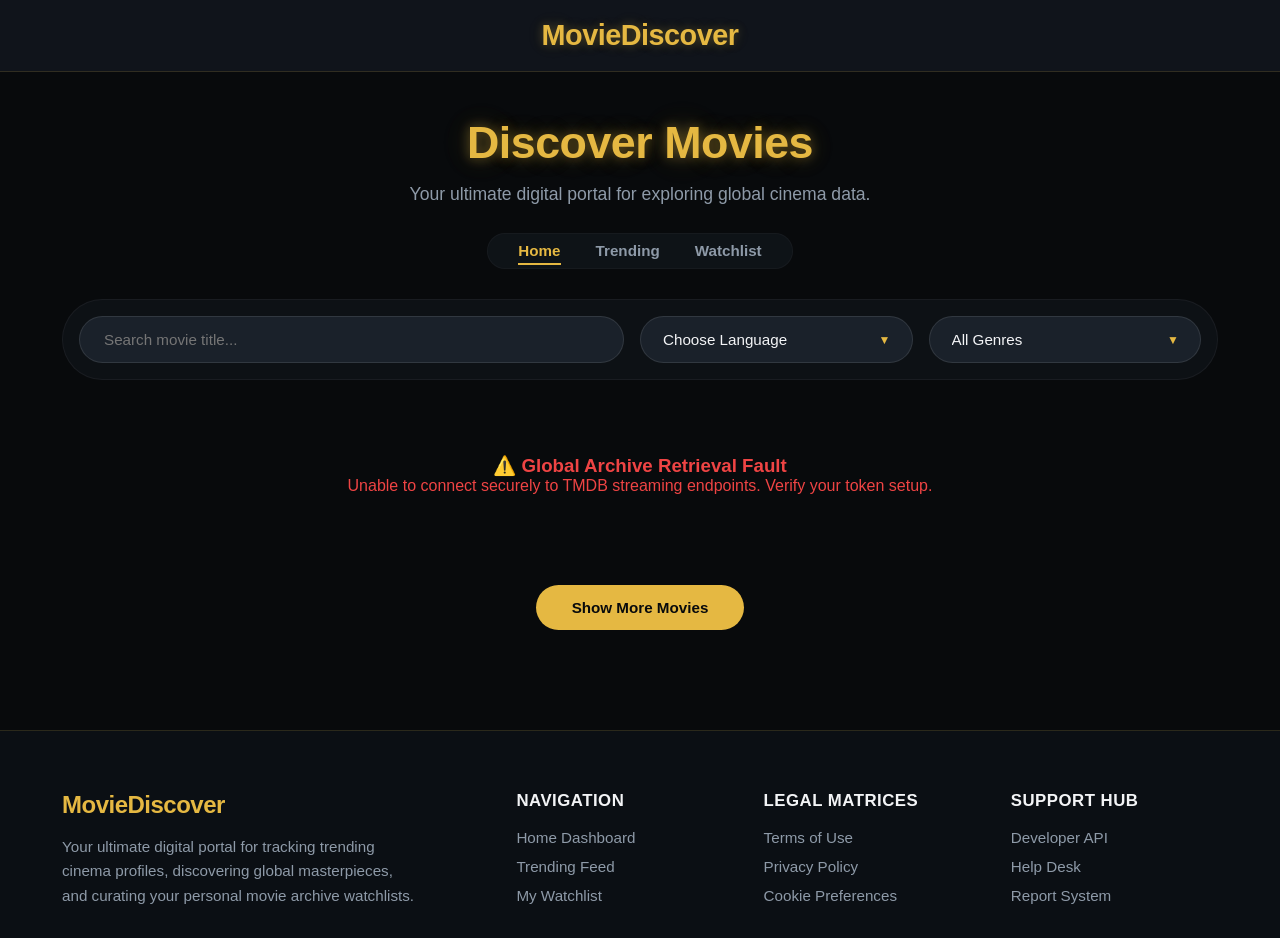
==== commit 2c41ce67: "fix: resolve description mapping bugs and unify key names natively" ====
--- a/index.html
+++ b/index.html
@@ -73,7 +73,7 @@
     <footer class="footer">
         <div class="footer-container">
             <div class="footer-brand">
-                <h3>CineDiscover</h3>
+                <h3>MovieDiscover</h3>
                 <p>Your ultimate digital portal for tracking trending cinema profiles, discovering global masterpieces, and curating your personal movie archive watchlists.</p>
             </div>
             <div class="footer-links">
